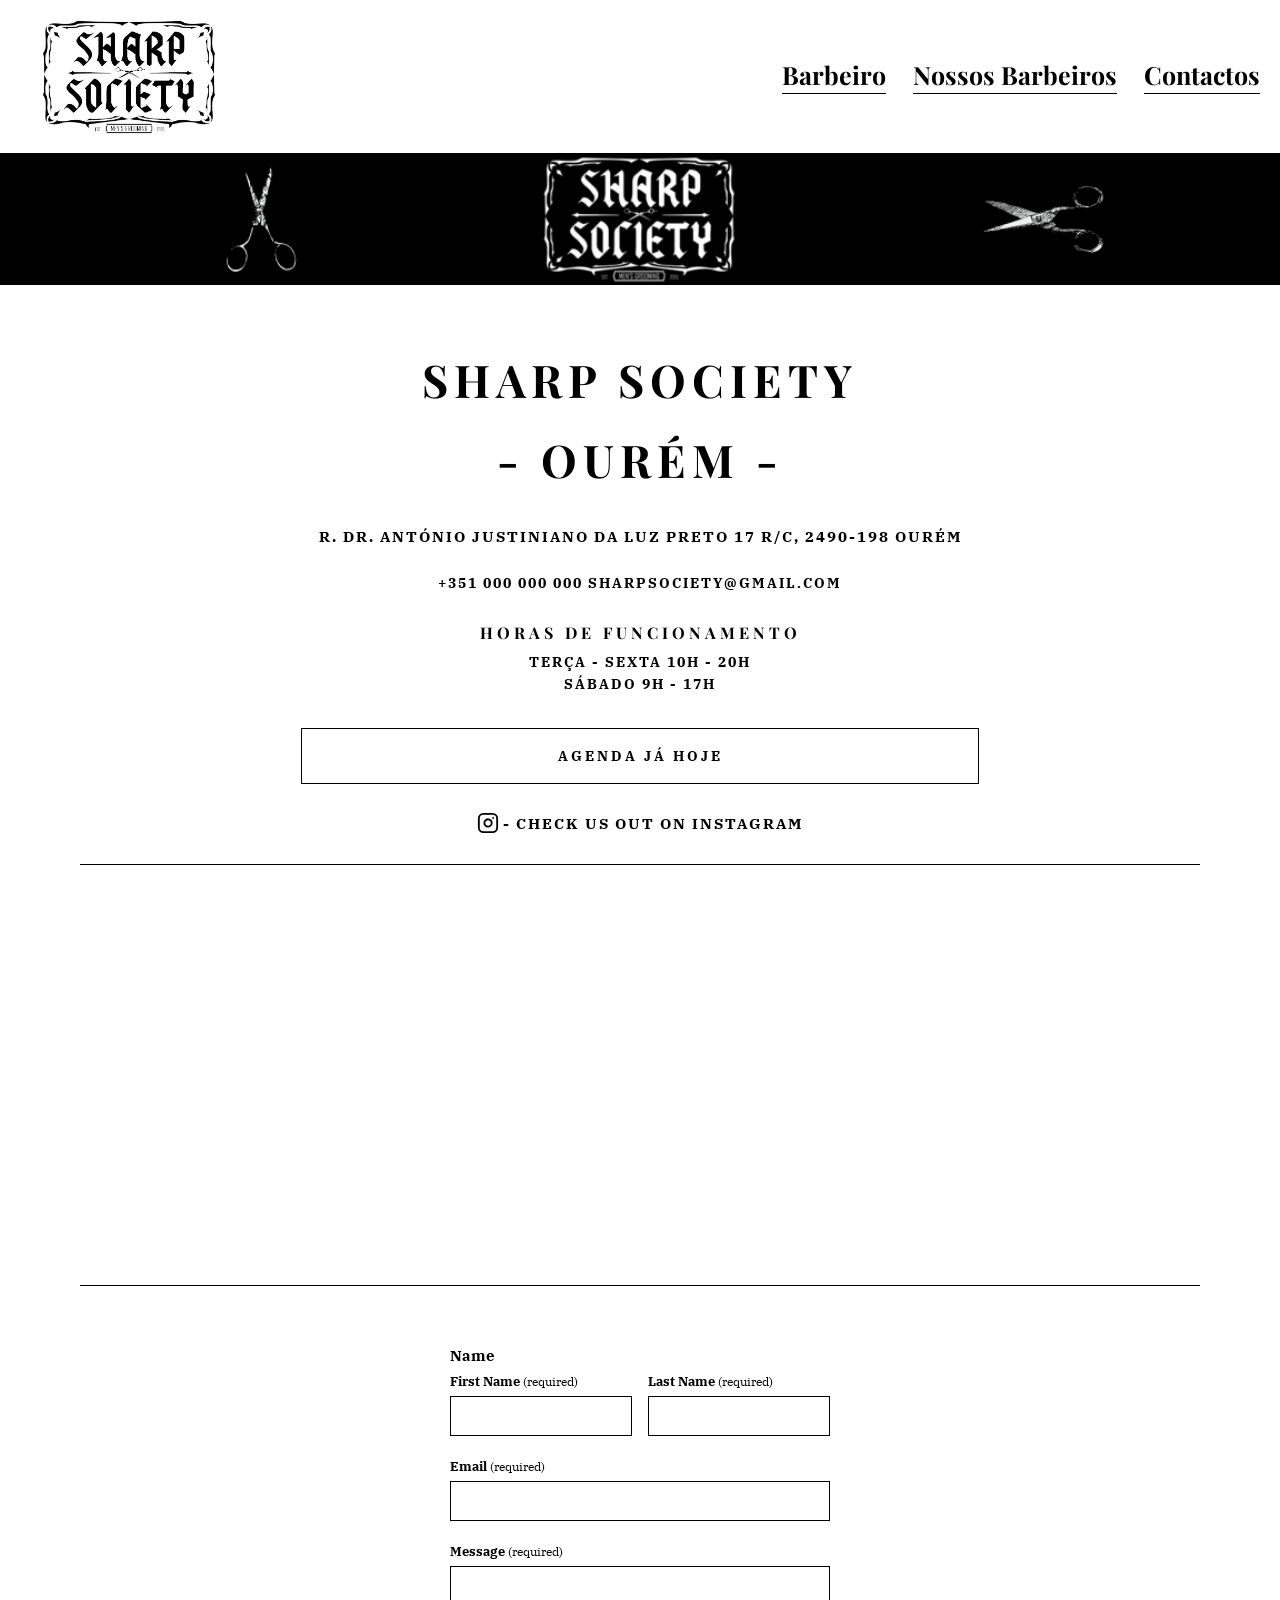
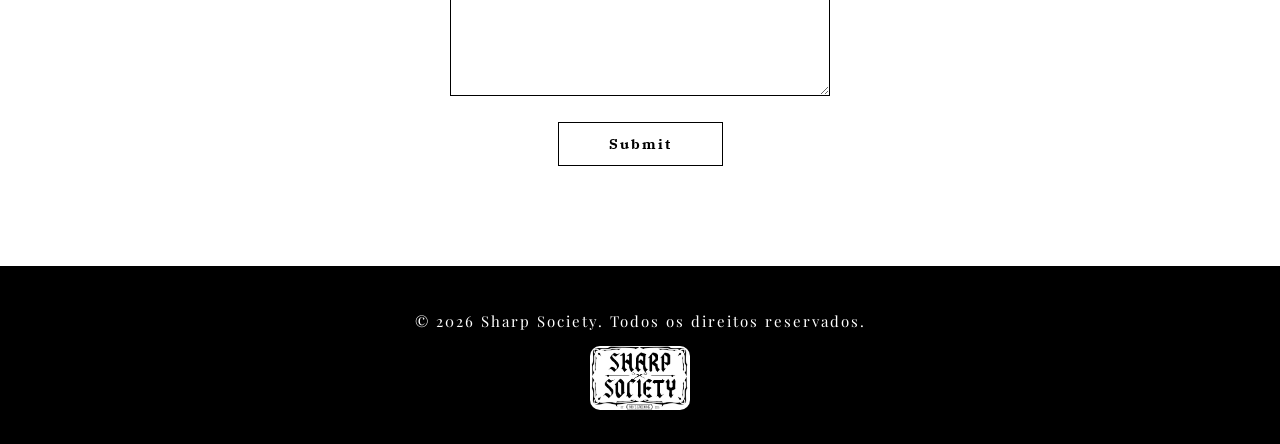
==== Contactos.html @ 42b6b2ba "first commit" ====
<!DOCTYPE html>
<html lang="pt">

<head>
    <meta charset="UTF-8">
    <meta name="viewport" content="width=device-width, initial-scale=1.0">
    <title>Sharp Society - Contactos</title>
    <link rel="icon" href="logo icon.jpg" type="image/png">
    <link rel="stylesheet" href="style.css">
</head>

<body>
    <header>
        <a href="index.html">
            <img src="logo.jpg" alt="Logo">
        </a>
        <nav>
            <a href="index.html">Barbeiro</a>
            <a href="Barbeiros.html">Nossos Barbeiros</a>
            <div class="dropdown">
                <a href="#" class="dropdown-toggle">Contactos</a>
                <div class="dropdown-menu">
                    <a href="Nos.html">Sobre Nós</a>
                    <a href="Contactos.html">Contactos</a>
                </div>
            </div>
        </nav>
    </header>

    <main>

        <div class="contactos-banner">
            <img src="banner.png" alt="Banner">
        </div>

        <section class="contactos-main">

            <h1 class="contactos-titulo">SHARP SOCIETY</h1>
            <h1 class="contactos-titulo">- OURÉM -</h1>
            <br>

            <p class="contactos-morada">R. DR. ANTÓNIO JUSTINIANO DA LUZ PRETO 17 R/C, 2490-198 OURÉM</p>
            <br>

            <p class="contactos-telefone-email">
                <a href="tel:+351000000000">+351 000 000 000</a>

                <a href="mailto:sharpsociety@gmail.com">SHARPSOCIETY@GMAIL.COM</a>
            </p>

            <div class="contactos-horario-bloco">
                <p class="contactos-horario-titulo">HORAS DE FUNCIONAMENTO</p>
                <p class="contactos-horario-info">TERÇA - SEXTA 10H - 20H</p>
                <p class="contactos-horario-info">SÁBADO 9H - 17H</p>
            </div>

            <a href="https://sharpsociety.pt" target="_blank" class="contactos-btn-agendar">
                AGENDA JÁ HOJE
            </a>

            <a href="https://www.instagram.com/sharpsociety_barber/" target="_blank" class="contactos-instagram">
                <svg xmlns="http://www.w3.org/2000/svg" width="22" height="22" viewBox="0 0 24 24" fill="none"
                    stroke="currentColor" stroke-width="2" stroke-linecap="round" stroke-linejoin="round">
                    <rect x="2" y="2" width="20" height="20" rx="5" ry="5"></rect>
                    <path d="M16 11.37A4 4 0 1 1 12.63 8 4 4 0 0 1 16 11.37z"></path>
                    <line x1="17.5" y1="6.5" x2="17.51" y2="6.5"></line>
                </svg>
                - CHECK US OUT ON INSTAGRAM
            </a>

            <div class="contactos-mapa">
                <iframe
                    src="https://www.google.com/maps/place/Sharp+Society/@39.6584303,-8.5769398,17z/data=!3m1!4b1!4m6!3m5!1s0xd1883a30252cf41:0x1e03f37af07a5242!8m2!3d39.6584303!4d-8.5769398!16s%2Fg%2F11xz2n6pmn?entry=ttu&g_ep=EgoyMDI2MDUwMi4wIKXMDSoASAFQAw%3D%3D"
                    width="100%" height="420" style="border:0;" allowfullscreen="" loading="lazy"
                    referrerpolicy="no-referrer-when-downgrade" title="Localização Sharp Society">
                </iframe>
            </div>

            <div class="contactos-form-wrapper">
                <div class="contactos-form">

                    <div class="form-field">
                        <p class="form-label">Name</p>
                        <div class="form-row">
                            <div class="form-group">
                                <label class="form-sublabel">First Name <span
                                        class="form-required">(required)</span></label>
                                <input type="text" class="form-input" required>
                            </div>
                            <div class="form-group">
                                <label class="form-sublabel">Last Name <span
                                        class="form-required">(required)</span></label>
                                <input type="text" class="form-input" required>
                            </div>
                        </div>
                    </div>

                    <div class="form-field">
                        <label class="form-sublabel">Email <span class="form-required">(required)</span></label>
                        <input type="email" class="form-input form-input-full" required>
                    </div>

                    <div class="form-field">
                        <label class="form-sublabel">Message <span class="form-required">(required)</span></label>
                        <textarea class="form-input form-input-full form-textarea" required></textarea>
                    </div>

                    <div class="form-submit-wrapper">
                        <button type="submit" class="form-submit">Submit</button>
                    </div>

                </div>
            </div>

        </section>

    </main>

    <footer>
        <p>© 2026 Sharp Society. Todos os direitos reservados.</p>
        <img id="img_footer" src="logo.jpg" alt="">
    </footer>

</body>

</html>
---- style.css ----
/* __________________________LETRAS_____________________________ */

@import url('https://fonts.googleapis.com/css2?family=Playfair+Display&display=swap');
@import url('https://fonts.googleapis.com/css2?family=IBM+Plex+Serif&display=swap');

/* __________________________HEADER_____________________________ */

header{
    background-color: white;
    display: flex;
    align-items: center;
    justify-content: space-between;
    padding-top: 20px;
    border-bottom: 1px solid #000;
}

header img {
    width: 180px;
    height: auto;
    text-align: left;
    margin-left: 40px;
    margin-bottom: 15px;
}

nav {
    display: flex;
    align-items: center;
    margin-right: 20px;
    gap: 27px;
    margin-bottom: 25px;
}

nav a {
    position: relative;
    font-size: 25px;
    text-decoration: none;
    color: black;
    font-family: 'Playfair Display', serif;
    font-weight: bold;
    transition: color 0.7s ease;
}

nav a::after {
    content: "";
    position: absolute;
    right: 0;
    bottom: -3px;
    width: 100%;
    height: 1px;
    background-color: black;
    transition: width 0.7s ease;
}

nav a:hover::after {
    width: 0;
}

/* __________________________DROPDOWN_____________________________ */

.dropdown {
    position: relative;
}

.dropdown-toggle {
    font-size: 25px;
    text-decoration: none;
    color: black;
    font-family: 'Playfair Display', serif;
    font-weight: bold;
    cursor: pointer;
    position: relative;
    display: inline-block;
    transition: color 0.7s ease;
}

.dropdown-toggle::after {
    content: "";
    position: absolute;
    left: 0;
    bottom: -3px;
    width: 100%;
    height: 1px;
    background-color: black;
    transition: width 0.7s ease;
}

.dropdown:hover .dropdown-toggle::after {
    width: 0;
}

/* Ponte invisível */
.dropdown::after {
    content: "";
    position: absolute;
    top: 100%;
    left: 0;
    width: 100%;
    height: 10px;
}

/* MENU */
.dropdown-menu {
    position: absolute;
    top: calc(100% + 10px);
    right: 0;
    background-color: white;
    padding: 12px 18px;
    border-radius: 6px;
    min-width: 160px;
    display: flex;
    flex-direction: column;
    align-items: flex-start; /* 🔥 ISTO resolve */
    gap: 10px;

    opacity: 0;
    pointer-events: none;
    transform: translateY(-4px);
    transition: opacity 0.55s ease, transform 0.55s ease;
    z-index: 100;
}

.dropdown:hover .dropdown-menu {
    opacity: 1;
    pointer-events: all;
    transform: translateY(0);
}

/* LINKS */
.dropdown-menu a {
    position: relative;
    display: inline-block;
    font-size: 22px;
    text-decoration: none;
    color: black;
    font-family: 'Playfair Display', serif;
    font-weight: bold;
    transition: color 0.7s ease;
}

/* LINHA DO TAMANHO DO TEXTO */
.dropdown-menu a::after {
    content: "";
    position: absolute;
    left: 0;
    bottom: -3px;
    width: 100%;
    height: 1px;
    background-color: black;
    transition: width 0.7s ease;
}

.dropdown-menu a:hover::after {
    width: 0;
}

/* __________________________BODY_____________________________ */

body{
    margin: 0;
}

/* __________________________MAIN_____________________________ */

main{
    text-align: center;
    background-color: white
}


/* __________________________INICIO_____________________________ */

#imagem1_fundo{
    width: 100%;
    display: block;
    object-fit: cover;
    filter: brightness(0.7);
}

.container1{
    position: relative;
    width: 100%;
    border-bottom: 1px solid #000;
}

#imagem2_sobreposta{
    position: absolute;
    filter: brightness(0.7);
    top: 50%;
    left: 50%;
    transform: translate(-50%, -50%);
    height: 570px;
    width: 970px;
    border-radius: 15px;
    border: 5px solid rgba(255, 255, 255, 0.4);
}

#texto_frente {
    position: absolute;
    top: 50%;
    left: 50%;
    transform: translate(-50%, -50%);
    color: white;
    font-size: 60px;
    font-family: 'Playfair Display', serif;
    text-align: center;
    margin: 0;
    letter-spacing: 4px;
}


/* __________________________LOCAL_____________________________ */

#local{
    font-family: 'Playfair Display', serif;
    letter-spacing: 7px;
    font-weight: bold;
    font-size: 50px;
    margin: 0;
    padding: 30px;
    background-color: white
}

.secao-local {
    display: flex;
    align-items: flex-start;
    gap: 100px;
    padding-top: 10px;
    padding-right: 80px;
    padding-bottom: 20px;
    padding-left: 80px;
    background-color: white
}

.coluna-esquerda {
    width: 45%;
    display: flex;
    flex-direction: column;
}

.coluna-esquerda img {
    width: 100%;
    border-radius: 15px;
    border: 5px solid rgba(0, 0, 0, 0.082);
    object-fit: cover;
    filter: brightness(0.75);
}

.morada {
    font-family: 'IBM Plex Serif', serif;
    font-weight: bold;
    font-size: 15px;
    letter-spacing: 2px;
    margin-top: 20px;
}

.coluna-direita {
    width: 50%;
    display: flex;
    flex-direction: column;
    align-items: center;
    justify-content: center;
    padding-top: 40px;
    gap: 20px;
}

.descricao {
    font-family: 'Playfair Display', serif;
    font-size: 24px;
    font-weight: bold;
    line-height: 1.8;
    color: rgb(0, 0, 0);
    margin-bottom: 20px;
    font-style: italic;
}

.button-mapa {
    display: block;
    font-weight: bold;
    width: 80%;
    padding: 18px;
    border: 1.5px solid black;
    text-decoration: none;
    color: black;
    font-family: 'IBM Plex Serif', serif;
    font-size: 15px;
    letter-spacing: 2px;
    transition: background-color 0.3s ease, color 0.3s ease;
}

.button-mapa:hover {
    background-color: rgb(0, 0, 0);
    color: white;
}


/* __________________________HORARIO_____________________________ */

#horario {
    font-family: 'Playfair Display', serif;
    letter-spacing: 7px;
    font-weight: bold;
    font-size: 40px;
    margin: 0;
    text-align: center;
    padding: 60px;
    background-color: white
}

.tabela-horario {
    width: 70%;
    margin: 0 auto 20px auto;
    font-family: 'IBM Plex Serif', serif;
    border-collapse: collapse;
    font-size: 16px;
}

.tabela-horario th {
    background-color: black;
    color: white;
    padding: 12px 16px;
    letter-spacing: 2px;
    text-align: center;
}

.tabela-horario td {
    padding: 16px 20px;
    border: 1px solid black;
    text-align: center;
}

.tabela-horario td.hora {
    background-color: rgb(0, 0, 0);
    color: white;
    font-weight: bold;
    letter-spacing: 2px;
    text-align: left;
}

.tabela-horario tr.almoco td.hora {
    background-color: black;
    color: white;
    font-style: normal;
}

.tabela-horario tr.almoco td {
    background-color: #d4d4d4;
    font-style: italic;
    color: #000000;
    font-weight: bold;
}

.tabela-horario td.fechado {
    color: black;
    font-family: 'IBM Plex Serif', serif;
    font-weight: bold;
    font-style: italic;
}

.button-agendar {
    display: block;
    font-weight: bold;
    margin: 0 auto 0px auto;
    width: 20%;
    padding: 20px;
    border: 1.5px solid black;
    text-decoration: none;
    color: black;
    font-family: 'IBM Plex Serif', serif;
    font-size: 15px;
    letter-spacing: 2px;
    text-align: center;
    transition: background-color 0.3s ease, color 0.3s ease;
}

.button-agendar:hover {
    background-color: rgb(0, 0, 0);
    color: white;
}

/* __________________________BARBEIROS_____________________________ */

#barbers-title {
    font-family: 'Playfair Display', serif;
    letter-spacing: 6px;
    font-weight: bold;
    font-size: 50px;
    text-align: center;
    margin: 0;
    padding: 40px 0 40px 0;
    background-color: white;
}

.barbers-grid {
    display: flex;
    justify-content: center;
    gap: 250px;
    padding: 20px 0 100px 0;
    background-color: white;
}

.barber-card {
    display: flex;
    flex-direction: column;
    align-items: center;
}

.barber-name {
    font-family: 'Playfair Display', serif;
    letter-spacing: 6px;
    font-weight: bold;
    font-size: 40px;
    margin: 0 0 25px 0;
    text-align: center;
}

.barber-card img {
    width: 350px;
    height: 480px;
    object-fit: cover;
    object-position: top;
    box-shadow: 0px 8px 15px rgba(0, 0, 0, 0.3);
    border-radius: 7px;
}

.barber-instagram {
    font-size: 20px;
    color: black;
    margin: 30px 0 0 0;
    text-align: center;
}


/* __________________________NÓS_____________________________ */

.nos-welcome {
    display: flex;
    align-items: flex-start;
    gap: 60px;
    padding: 80px 80px 80px 80px;
    background-color: white;
    text-align: left;
    border-bottom: 1px solid #000;
}

.nos-welcome-text {
    width: 47%;
    display: flex;
    flex-direction: column;
    justify-content: flex-start;
}

.nos-welcome-title {
    font-family: 'Playfair Display', serif;
    font-size: 77px;
    font-weight: bold;
    letter-spacing: 10px;
    margin: 10px 20px 70px 0;
    color: black;
    text-align: center;
}

.nos-welcome-body {
    font-family: 'IBM Plex Serif', serif;
    font-size: 23px;
    line-height: 1.9;
    color: black;
    margin-bottom: 20px;
    font-weight: bold;
}

.nos-welcome-image {
    width: 45%;
    position: relative;
}

.nos-welcome-image img {
    width: 100%;
    height: 900px;
    object-fit: cover;
    object-position: center;
    display: block;
    margin: 0 0 30px 0;
    border-radius: 7px;
    box-shadow: 0px 8px 15px rgba(0, 0, 0, 0.3);
    border: 5px solid rgba(255, 255, 255, 0.4);
}

.nos-elevate {
    position: relative;
    width: 100%;
    overflow: hidden;
}

.nos-elevate-bg {
    width: 100%;
    height: 500px;
    object-fit: cover;
    object-position: center;
    display: block;
    filter: brightness(0.45);
}

.nos-elevate-overlay {
    position: absolute;
    top: 0;
    left: 0;
    width: 100%;
    height: 100%;
    display: flex;
    align-items: center;
    justify-content: center;
}

.nos-elevate-title {
    font-family: 'Playfair Display', serif;
    font-size: 80px;
    font-weight: bold;
    letter-spacing: 12px;
    color: white;
    margin: 0;
    text-align: center;
}


/* __________________________CONTACTOS_____________________________ */

.contactos-main {
    text-align: center;
    padding: 60px 80px 80px 80px;
    background-color: white;
}

.contactos-banner img {
    width: 100%;        /* estica até às duas pontas */
    height: 100%;      /* altura da imagem — ajusta à tua vontade */
    object-fit: cover;  /* corta a imagem para preencher sem deformar */
    object-position: center; /* centra o foco da imagem */
}

.contactos-titulo {
    font-family: 'Playfair Display', serif;
    font-size: 45px;
    font-weight: bold;
    letter-spacing: 6px;
    margin: 0 0 20px 0;
    color: black;
}

.contactos-morada {
    font-family: 'IBM Plex Serif', serif;
    font-size: 15px;
    font-weight: bold;
    letter-spacing: 2px;
    margin: 0 0 10px 0;
    color: black;
}

.contactos-telefone-email {
    font-family: 'IBM Plex Serif', serif;
    font-size: 14px;
    font-weight: bold;
    letter-spacing: 2px;
    margin: 0 0 30px 0;
}

.contactos-telefone-email a {
    color: black;
    text-decoration: none;
}

.contactos-telefone-email a:hover {
    text-decoration: underline;
}

.contactos-horario-bloco {
    margin: 0 0 35px 0;
}

.contactos-horario-titulo {
    font-family: 'Playfair Display', serif;
    font-size: 16px;
    font-weight: bold;
    letter-spacing: 4px;
    margin: 0 0 10px 0;
    color: black;
}

.contactos-horario-info {
    font-family: 'IBM Plex Serif', serif;
    font-size: 14px;
    font-weight: bold;
    letter-spacing: 2px;
    margin: 4px 0;
    color: black;
}

.contactos-btn-agendar {
    display: inline-block;
    width: 55%;
    padding: 18px 30px;
    border: 1.5px solid black;
    text-decoration: none;
    color: black;
    font-family: 'IBM Plex Serif', serif;
    font-size: 14px;
    font-weight: bold;
    letter-spacing: 3px;
    margin-bottom: 28px;
    transition: background-color 0.3s ease, color 0.3s ease;
}

.contactos-btn-agendar:hover {
    background-color: black;
    color: white;
}

.contactos-instagram {
    display: flex;
    align-items: center;
    justify-content: center;
    gap: 4px;
    font-family: 'IBM Plex Serif', serif;
    font-size: 15px;
    font-weight: bold;
    letter-spacing: 2px;
    color: black;
    text-decoration: none;
    margin-bottom: 30px;
}

.contactos-instagram:hover {
    text-decoration: underline;
}

.contactos-mapa {
    width: 100%;
    margin-bottom: 0;
    border-top: 1px solid #000;
    border-bottom: 1px solid #000;
}

.contactos-mapa iframe {
    display: block;
}

/* Formulário */
.contactos-form-wrapper {
    display: flex;
    justify-content: center;
    padding: 60px 0 20px 0;
}

.contactos-form {
    width: 380px;
    text-align: left;
}

.form-label {
    font-family: 'IBM Plex Serif', serif;
    font-size: 15px;
    font-weight: bold;
    margin: 0 0 8px 0;
    color: black;
}

.form-sublabel {
    font-family: 'IBM Plex Serif', serif;
    font-size: 13px;
    font-weight: bold;
    color: black;
    display: block;
    margin-bottom: 6px;
}

.form-required {
    font-weight: normal;
    font-size: 12px;
}

.form-row {
    display: flex;
    gap: 16px;
}

.form-group {
    flex: 1;
    display: flex;
    flex-direction: column;
}

.form-field {
    margin-bottom: 22px;
}

.form-input {
    width: 100%;
    padding: 10px 12px;
    border: 1.5px solid black;
    font-family: 'IBM Plex Serif', serif;
    font-size: 14px;
    background-color: white;
    color: black;
    box-sizing: border-box;
    outline: none;
    transition: border-color 0.2s ease;
}

.form-input:focus {
    border-color: #555;
}

.form-input-full {
    width: 100%;
}

.form-textarea {
    height: 130px;
    resize: vertical;
}

.form-submit-wrapper {
    text-align: center;
    margin-top: 10px;
}

.form-submit {
    padding: 12px 50px;
    border: 1.5px solid black;
    background-color: white;
    color: black;
    font-family: 'IBM Plex Serif', serif;
    font-size: 14px;
    font-weight: bold;
    letter-spacing: 2px;
    cursor: pointer;
    transition: background-color 0.3s ease, color 0.3s ease;
}

.form-submit:hover {
    background-color: black;
    color: white;
}


/* __________________________FOOTER_____________________________ */

footer {
    background-color: black;
    color: white;
    text-align: center;
    padding: 30px;
    font-family: 'Playfair Display', serif;
    letter-spacing: 2px;
    font-size: 15px;
}

#img_footer{
    border-radius: 10px;
    width: 100px;
}
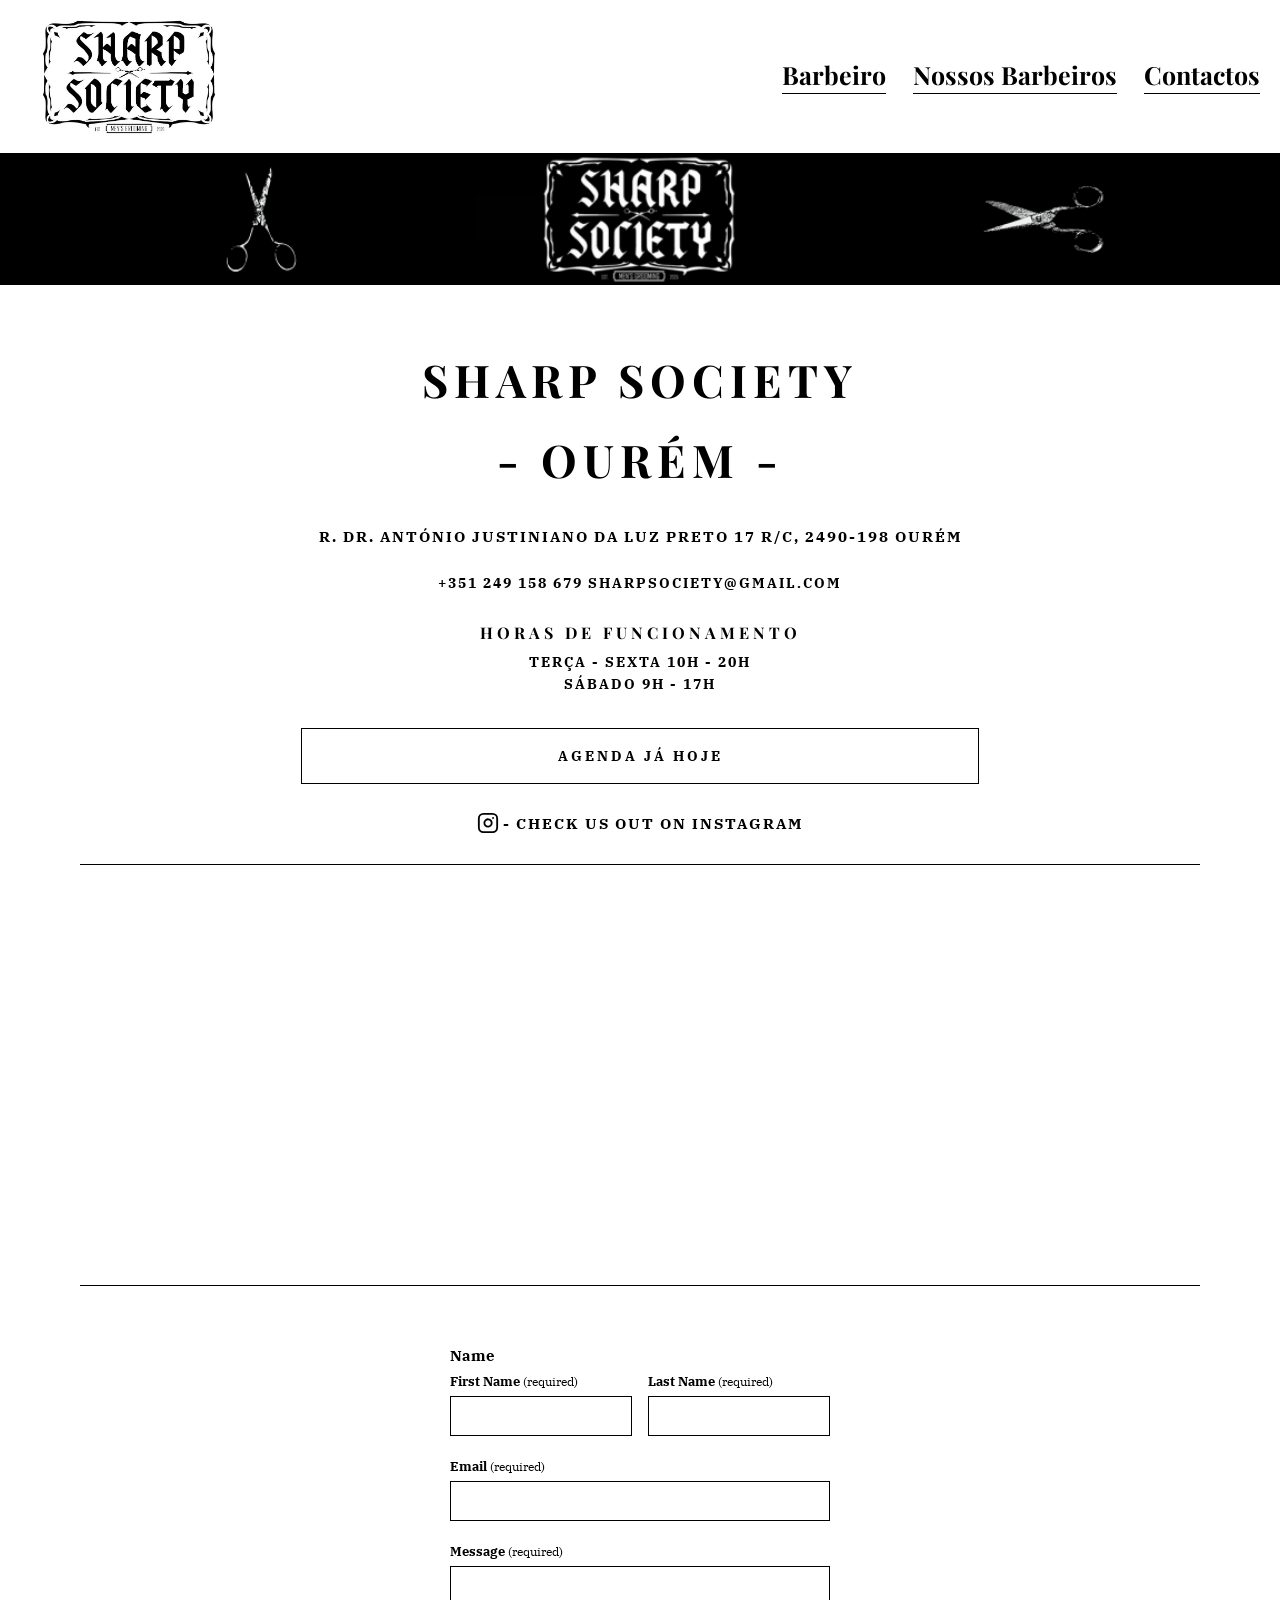
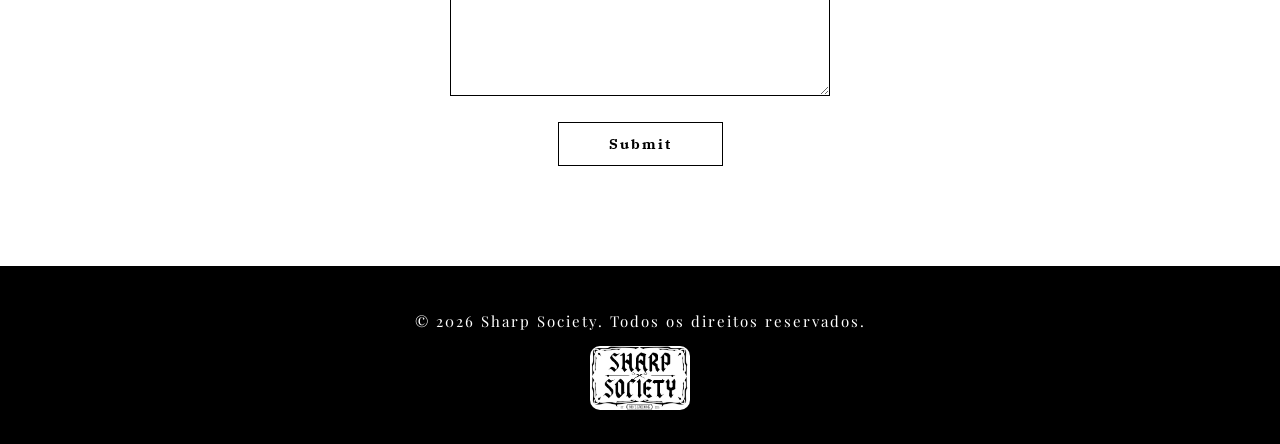
==== commit c3018452: "Alteração de nº telefone" ====
--- a/Contactos.html
+++ b/Contactos.html
@@ -43,7 +43,7 @@
             <br>
 
             <p class="contactos-telefone-email">
-                <a href="tel:+351000000000">+351 000 000 000</a>
+                <a href="tel:+351249158679">+351 249 158 679</a>
 
                 <a href="mailto:sharpsociety@gmail.com">SHARPSOCIETY@GMAIL.COM</a>
             </p>
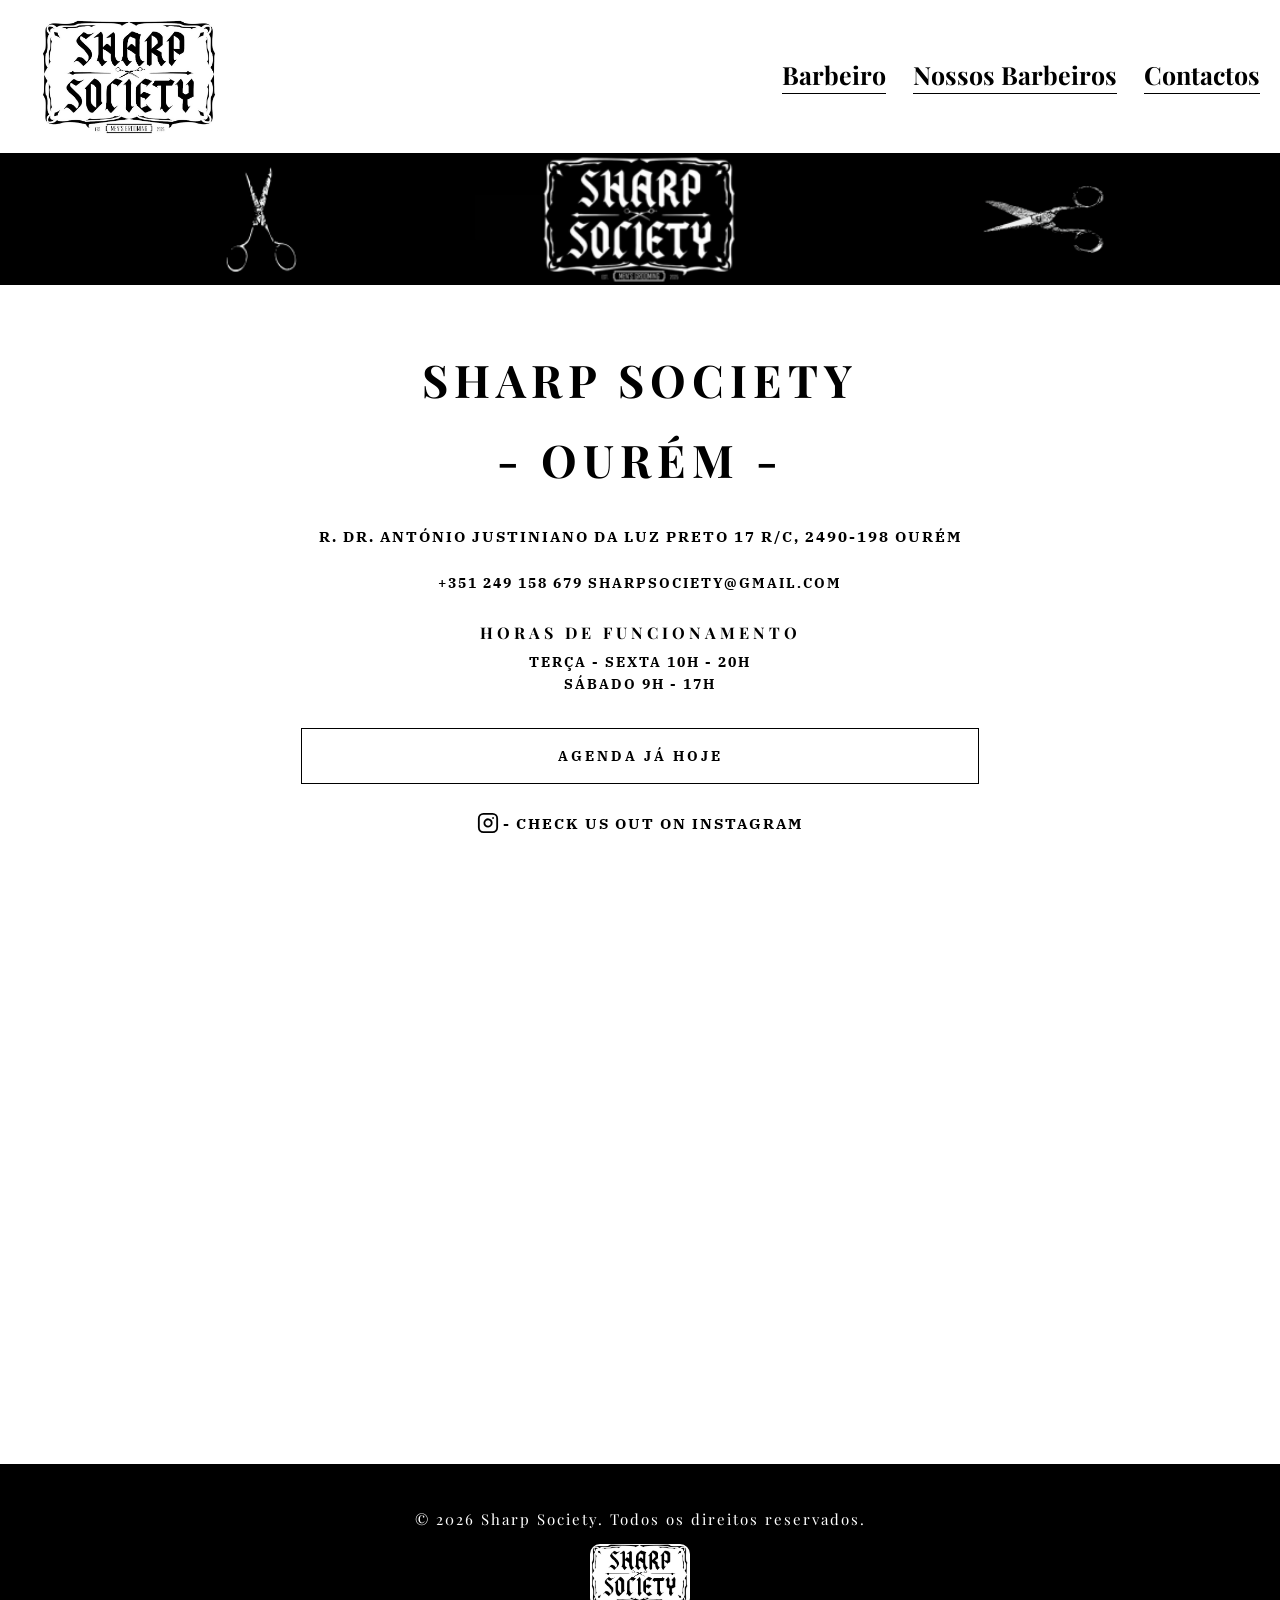
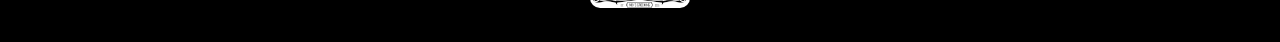
==== commit 37d31642: "update" ====
--- a/Contactos.html
+++ b/Contactos.html
@@ -69,13 +69,20 @@
             </a>
 
             <div class="contactos-mapa">
-                <iframe
-                    src="https://www.google.com/maps/place/Sharp+Society/@39.6584303,-8.5769398,17z/data=!3m1!4b1!4m6!3m5!1s0xd1883a30252cf41:0x1e03f37af07a5242!8m2!3d39.6584303!4d-8.5769398!16s%2Fg%2F11xz2n6pmn?entry=ttu&g_ep=EgoyMDI2MDUwMi4wIKXMDSoASAFQAw%3D%3D"
-                    width="100%" height="420" style="border:0;" allowfullscreen="" loading="lazy"
-                    referrerpolicy="no-referrer-when-downgrade" title="Localização Sharp Society">
+                <iframe 
+                    src="https://www.google.com/maps?q=Sharp%20Society%20Ourém&output=embed"
+                    width="100%" 
+                    height="420" 
+                    style="border:0; filter: grayscale(100%) contrast(110%) brightness(95%);"
+                    allowfullscreen="" 
+                    loading="lazy"
+                    referrerpolicy="no-referrer-when-downgrade"
+                    title="Localização Sharp Society">
                 </iframe>
             </div>
 
+
+            <!--
             <div class="contactos-form-wrapper">
                 <div class="contactos-form">
 
@@ -111,6 +118,7 @@
 
                 </div>
             </div>
+            -->
 
         </section>
 
--- a/style.css
+++ b/style.css
@@ -635,12 +635,13 @@
 .contactos-mapa {
     width: 100%;
     margin-bottom: 0;
-    border-top: 1px solid #000;
-    border-bottom: 1px solid #000;
 }
 
 .contactos-mapa iframe {
     display: block;
+    width: 70%;
+    height: 520px;       /* aumenta a altura */
+    margin: 0 auto;     /* centraliza o mapa */
 }
 
 /* Formulário */
